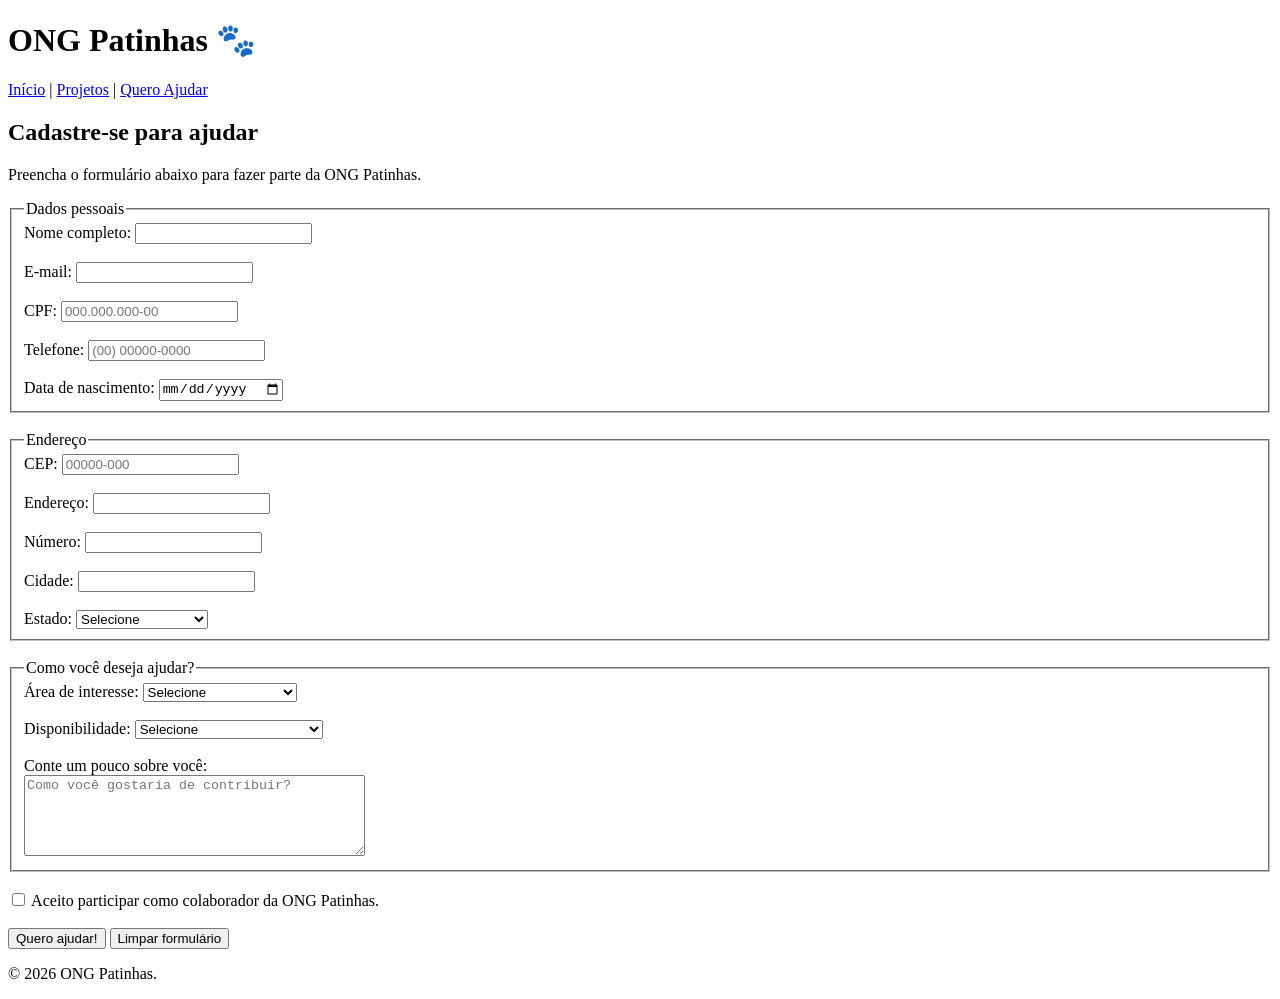
==== cadastro.html @ ae42e7f5 "Add files via upload" ====
<!DOCTYPE html>
<html lang="pt-BR">
<head>
    <meta charset="UTF-8">
    <meta name="viewport" content="width=device-width, initial-scale=1.0">
    <title>Quero Ajudar - ONG Patinhas</title>
</head>

<body>

    <header>
        <h1>ONG Patinhas 🐾</h1>

        <nav>
            <a href="index.html">Início</a> |
            <a href="projetos.html">Projetos</a> |
            <a href="cadastro.html">Quero Ajudar</a>
        </nav>
    </header>

    <main>
        <h2>Cadastre-se para ajudar</h2>

        <p>
            Preencha o formulário abaixo para fazer parte da ONG Patinhas.
        </p>

        <form action="#" method="post">

            <fieldset>
                <legend>Dados pessoais</legend>

                <label for="nome">Nome completo:</label>
                <input
                    type="text"
                    id="nome"
                    name="nome"
                    required
                    minlength="3"
                    maxlength="100"
                >
                <br><br>

                <label for="email">E-mail:</label>
                <input
                    type="email"
                    id="email"
                    name="email"
                    required
                >
                <br><br>

                <label for="cpf">CPF:</label>
                <input
                    type="text"
                    id="cpf"
                    name="cpf"
                    placeholder="000.000.000-00"
                    pattern="[0-9]{3}.[0-9]{3}.[0-9]{3}-[0-9]{2}"
                    maxlength="14"
                    required
                >
                <br><br>

                <label for="telefone">Telefone:</label>
<input
                    type="tel"
                    id="telefone"
                    name="telefone"
                    placeholder="(00) 00000-0000"
                    pattern="([0-9]{2}) [0-9]{5}-[0-9]{4}"
                    maxlength="15"
                    required
                >
                <br><br>

                <label for="nascimento">Data de nascimento:</label>
                <input
                    type="date"
                    id="nascimento"
                    name="nascimento"
                    required
                >
            </fieldset>

            <br>

            <fieldset>
                <legend>Endereço</legend>

                <label for="cep">CEP:</label>
                <input
                    type="text"
                    id="cep"
                    name="cep"
                    placeholder="00000-000"
                    pattern="[0-9]{5}-[0-9]{3}"
                    maxlength="9"
                    required
                >
                <br><br>
<label for="endereco">Endereço:</label>
                <input
                    type="text"
                    id="endereco"
                    name="endereco"
                    required
                >
                <br><br>

                <label for="numero">Número:</label>
                <input
                    type="number"
                    id="numero"
                    name="numero"
                    min="1"
                    required
                >
                <br><br>

                <label for="cidade">Cidade:</label>
                <input
                    type="text"
                    id="cidade"
                    name="cidade"
                    required
                >
                <br><br>

                <label for="estado">Estado:</label>
                <select id="estado" name="estado" required>
                    <option value="">Selecione</option>
                    <option value="MG">Minas Gerais</option>
                    <option value="SP">São Paulo</option>
                    <option value="RJ">Rio de Janeiro</option>
                    <option value="ES">Espírito Santo</option>
                    <option value="BA">Bahia</option>
                    <option value="PR">Paraná</option>
                    <option value="SC">Santa Catarina</option>
                    <option value="RS">Rio Grande do Sul</option>
                </select>
            </fieldset>

            <br>

            <fieldset>
                <legend>Como você deseja ajudar?</legend>

                <label for="ajuda">Área de interesse:</label>

                <select id="ajuda" name="ajuda" required>
                    <option value="">Selecione</option>
                    <option value="resgate">Resgate de animais</option>
                    <option value="lar-temporario">Lar temporário</option>
                    <option value="adocao">Adoção responsável</option>
                    <option value="doacao">Doação</option>
                    <option value="eventos">Eventos e campanhas</option>
                </select>

                <br><br>
                <label for="disponibilidade">Disponibilidade:</label>
                <select id="disponibilidade" name="disponibilidade" required>
                    <option value="">Selecione</option>
                    <option value="semana">Durante a semana</option>
                    <option value="fim-semana">Finais de semana</option>
                    <option value="ambos">Semana e finais de semana</option>
                </select>

                <br><br>

                <label for="mensagem">Conte um pouco sobre você:</label>
                <br>
                <textarea
                    id="mensagem"
                    name="mensagem"
                    rows="5"
                    cols="40"
                    maxlength="500"
                    placeholder="Como você gostaria de contribuir?"
                ></textarea>
            </fieldset>

            <br>

            <label>
                <input type="checkbox" name="termos" required>
                Aceito participar como colaborador da ONG Patinhas.
            </label>

            <br><br>

            <button type="submit">Quero ajudar!</button>
            <button type="reset">Limpar formulário</button>

        </form>
    </main>

    <footer>
        <p>&copy; 2026 ONG Patinhas.</p>
    </footer>

</body>
</html>
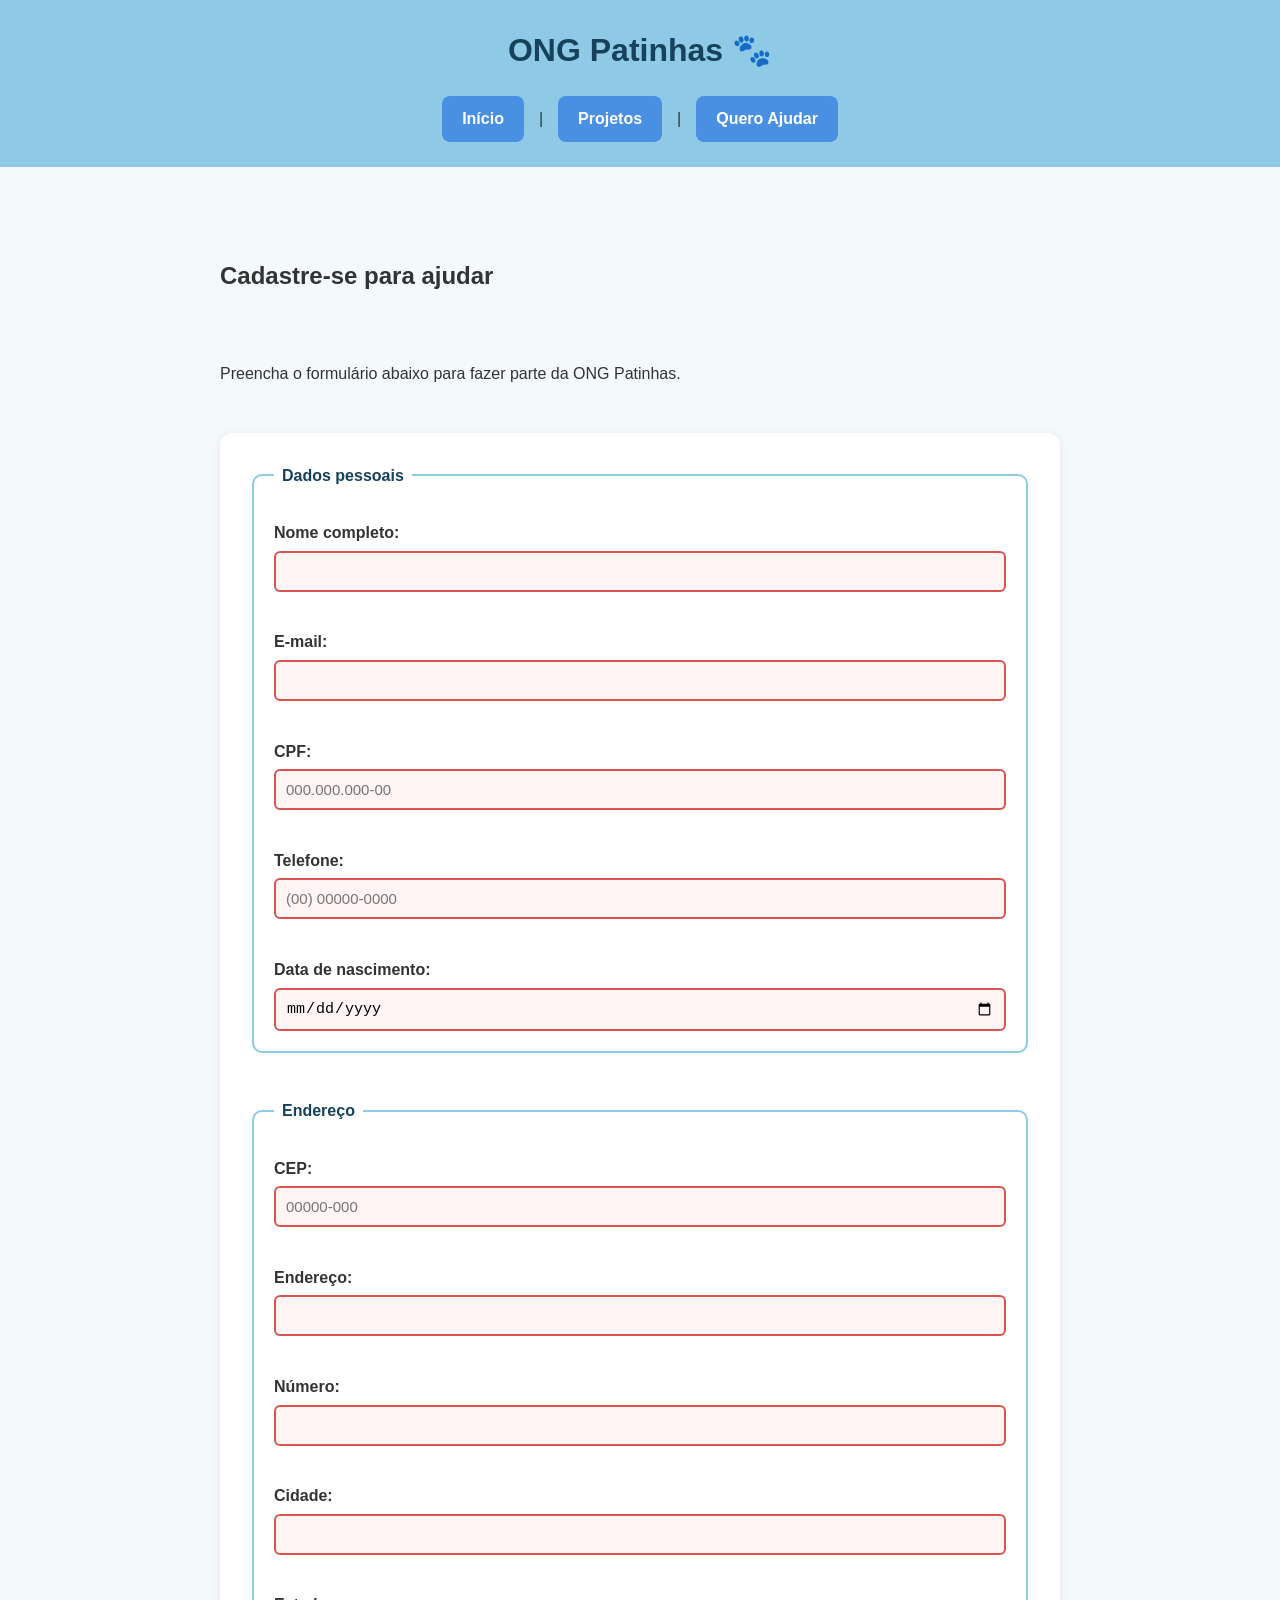
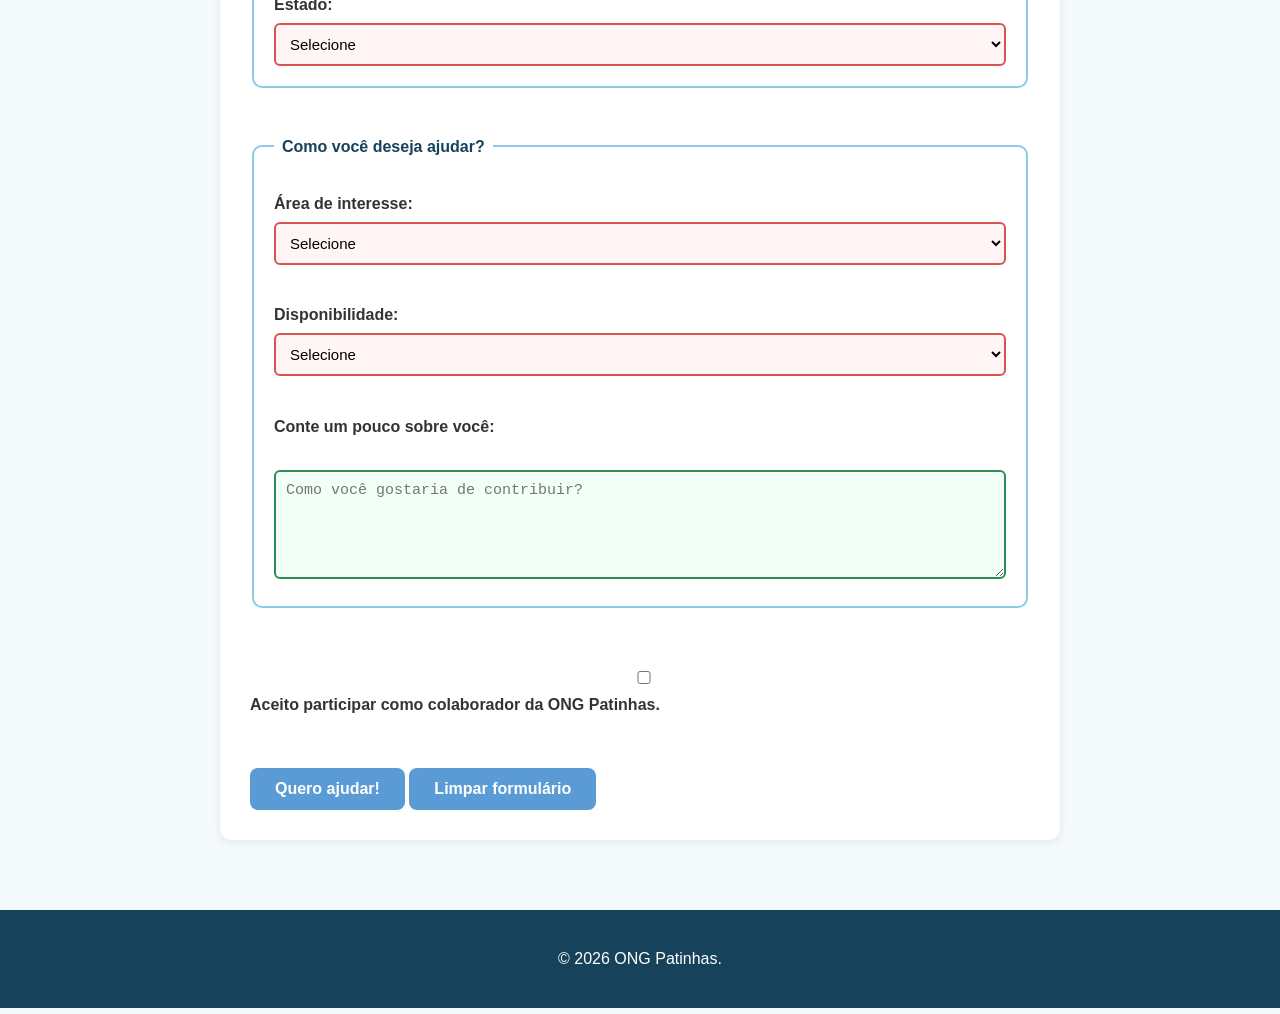
==== commit 6cd7c71a: "Add files via upload" ====
--- a/cadastro.html
+++ b/cadastro.html
@@ -4,6 +4,8 @@
     <meta charset="UTF-8">
     <meta name="viewport" content="width=device-width, initial-scale=1.0">
     <title>Quero Ajudar - ONG Patinhas</title>
+
+    <link rel="stylesheet" href="css/style.css">
 </head>
 
 <body>
--- a/css/style.css
+++ b/css/style.css
@@ -0,0 +1,478 @@
+:root {
+    /* Cores */
+    --cor-primaria: #4a90e2;
+    --cor-secundaria: #5b9bd5;
+    --cor-hover: #357abd;
+    --cor-cabecalho: #8ecae6;
+    --cor-fundo: #f4f9fc;
+    --cor-branco: #ffffff;
+    --cor-texto: #333333;
+    --cor-contraste: #16425b;
+    --cor-borda: #bbbbbb;
+    --cor-sombra: rgba(0, 0, 0, 0.08);
+
+    /* Tipografia */
+    --fonte-principal: Arial, sans-serif;
+    --fonte-xs: 15px;
+    --fonte-sm: 16px;
+    --fonte-md: 18px;
+    --fonte-lg: 26px;
+    --fonte-xl: 32px;
+
+    /* Espaçamentos */
+    --espaco-xs: 5px;
+    --espaco-sm: 10px;
+    --espaco-md: 15px;
+    --espaco-lg: 20px;
+    --espaco-xl: 25px;
+    --espaco-xxl: 30px;
+    --espaco-xxxl: 40px;
+
+    /* Bordas */
+    --raio-pequeno: 6px;
+    --raio-medio: 8px;
+    --raio-grande: 10px;
+    --raio-xl: 12px;
+}
+
+/* Configuração geral */
+* {
+    box-sizing: border-box;
+}
+
+body {
+    margin: 0;
+    font-family: var(--fonte-principal);
+    background-color: var(--cor-fundo);
+    color: var(--cor-texto);
+    line-height: 1.6;
+}
+
+/* Cabeçalho */
+header {
+    background-color: var(--cor-cabecalho);
+    text-align: center;
+    padding: var(--espaco-xl);
+    display: flex;
+    flex-direction: column;
+    align-items: center;
+}
+
+header h1 {
+    margin: 0 0 var(--espaco-lg);
+    color: var(--cor-contraste);
+    font-size: var(--fonte-xl);
+    text-align: center;
+}
+
+/* Menu */
+nav {
+    display: flex;
+    justify-content: center;
+    align-items: center;
+    gap: var(--espaco-md);
+}
+
+nav a {
+    background-color: var(--cor-primaria);
+    color: var(--cor-branco);
+    text-decoration: none;
+    padding: var(--espaco-sm) var(--espaco-lg);
+    border-radius: var(--raio-medio);
+    font-weight: bold;
+}
+
+nav a:hover {
+    background-color: var(--cor-hover);
+}
+
+/* Controle do menu hambúrguer */
+#menu-toggle {
+    display: none;
+}
+
+.menu-icon {
+    display: none;
+    font-size: 30px;
+    color: #16425b;
+    cursor: pointer;
+}
+
+/* Menu no computador */
+nav {
+    display: flex;
+    justify-content: center;
+    align-items: center;
+    gap: 15px;
+}
+
+nav a {
+    background-color: var(--cor-primaria);
+    color: white;
+    padding: 10px 20px;
+    border-radius: 8px;
+    text-decoration: none;
+    font-weight: bold;
+}
+
+nav a:hover {
+    background-color: var(--cor-hover);
+}
+
+/* Menu em dispositivos móveis */
+@media (max-width: 600px) {
+
+    .menu-icon {
+        display: block;
+        margin-top: 10px;
+    }
+
+    nav {
+        display: none;
+        flex-direction: column;
+        gap: 10px;
+        margin-top: 15px;
+    }
+
+    nav a {
+        width: 100%;
+        text-align: center;
+    }
+
+    /* Quando o menu é ativado */
+    #menu-toggle:checked ~ nav {
+        display: flex;
+    }
+}
+
+/* Conteúdo principal */
+main {
+    width: 80%;
+    max-width: 900px;
+    margin: var(--espaco-xxxl) auto;
+    padding: var(--espaco-xxl);
+
+    display:grid;
+    grid-template-columns: 1fr;
+    gap: 30px;
+}
+
+/* Seções */
+section {
+    background-color: var(--cor-branco);
+    margin-bottom: var(--espaco-xxl);
+    padding: var(--espaco-xxl);
+    border-radius: var(--raio-xl);
+    box-shadow: 0 2px 8px var(--cor-sombra);
+    display: flex;
+    flex-direction: column;
+}
+
+section h2 {
+    color: var(--cor-secundaria);
+    margin-top: 0;
+}
+
+/* Imagens */
+section img {
+    display: block;
+    max-width: 100%;
+    height: auto;
+    margin: var(--espaco-lg) auto;
+    border-radius: var(--raio-grande);
+}
+
+/* Listas */
+ul {
+    padding-left: var(--espaco-xl);
+}
+
+li {
+    margin-bottom: 8px;
+}
+
+/* Links */
+main a {
+    color: var(--cor-contraste);
+}
+
+/* Botão de ação */
+main a[href="cadastro.html"] {
+    display: inline-block;
+    background-color: var(--cor-secundaria);
+    color: var(--cor-branco);
+    padding: var(--espaco-sm) 18px;
+    border-radius: var(--raio-medio);
+    text-decoration: none;
+    font-weight: bold;
+    margin-top: var(--espaco-sm);
+}
+
+main a[href="cadastro.html"]:hover {
+    background-color: var(--cor-hover);
+}
+
+/* Formulários */
+form {
+    background-color: var(--cor-branco);
+    padding: var(--espaco-xxl);
+    border-radius: var(--raio-xl);
+    box-shadow: 0 2px 8px var(--cor-sombra);
+}
+
+fieldset {
+    border: 2px solid var(--cor-cabecalho);
+    border-radius: var(--raio-grande);
+    padding: var(--espaco-lg);
+    margin-bottom: var(--espaco-lg);
+}
+
+legend {
+    color: var(--cor-contraste);
+    font-weight: bold;
+    padding: 0 8px;
+}
+
+label {
+    display: block;
+    margin-top: 12px;
+    font-weight: bold;
+}
+
+input,
+select,
+textarea {
+    width: 100%;
+    padding: var(--espaco-sm);
+    margin-top: var(--espaco-xs);
+    border: 1px solid var(--cor-borda);
+    border-radius: var(--raio-pequeno);
+    font-size: var(--fonte-xs);
+}
+
+textarea {
+    resize: vertical;
+}
+
+/* Estados de validação dos formulários */
+
+input:valid,
+select:valid,
+textarea:valid {
+    border: 2px solid #2e8b57;
+    background-color: #f2fff7;
+}
+
+input:invalid,
+select:invalid,
+textarea:invalid {
+    border: 2px solid #d9534f;
+    background-color: #fff5f5;
+}
+
+/* Destaque quando o campo está sendo preenchido */
+input:focus,
+select:focus,
+textarea:focus {
+    outline: none;
+    box-shadow: 0 0 0 3px rgba(74, 144, 226, 0.25);
+}
+
+/* Botão do formulário */
+button,
+input[type="submit"] {
+    background-color: var(--cor-secundaria);
+    color: var(--cor-branco);
+    border: none;
+    padding: 12px var(--espaco-xl);
+    border-radius: var(--raio-medio);
+    font-size: var(--fonte-sm);
+    font-weight: bold;
+    cursor: pointer;
+}
+
+button:hover,
+input[type="submit"]:hover {
+    background-color: var(--cor-hover);
+}
+
+/* Rodapé */
+footer {
+    background-color: var(--cor-contraste);
+    color: var(--cor-branco);
+    text-align: center;
+    padding: var(--espaco-lg);
+    margin-top: var(--espaco-xxxl);
+}
+
+/* Responsividade */
+@media (max-width: 600px) {
+
+    header h1 {
+        font-size: var(--fonte-lg);
+    }
+
+    nav a {
+        display: inline-block;
+        margin: var(--espaco-xs);
+    }
+
+    main {
+        grid-template-columns: 1fr;
+        width: 100%;
+        padding: var(--espaco-sm);
+    }
+
+    section,
+    form {
+        padding: 18px;
+    }
+}
+
+/* =========================
+   BADGES
+========================= */
+
+.badge {
+    display: inline-block;
+    padding: 6px 12px;
+    margin: 5px;
+    border-radius: 15px;
+    font-size: 14px;
+    font-weight: bold;
+}
+
+.badge-disponivel {
+    background-color: #d9f2e3;
+    color: #176b3a;
+}
+
+.badge-adocao {
+    background-color: #dceeff;
+    color: #16425b;
+}
+
+.badge-urgente {
+    background-color: #ffe1e1;
+    color: #a52a2a;
+}
+
+
+/* =========================
+   CAIXAS DE ALERTA
+========================= */
+
+.alerta {
+    padding: 15px 20px;
+    margin: 10px 0;
+    border-radius: 8px;
+    border-left: 5px solid;
+}
+
+.alerta-sucesso {
+    background-color: #e8f8ee;
+    color: #176b3a;
+    border-color: #2e8b57;
+}
+
+.alerta-aviso {
+    background-color: #fff8df;
+    color: #765d00;
+    border-color: #d6a800;
+}
+
+
+/* =========================
+   TOAST
+========================= */
+
+.toast {
+    display: none;
+    margin-top: 15px;
+    padding: 15px 20px;
+    background-color: #16425b;
+    color: white;
+    border-radius: 8px;
+    box-shadow: 0 2px 8px var(--cor-sombra);
+}
+
+.toast.mostrar {
+    display: block;
+}
+/* Animais para adoção */
+
+.animais {
+    display: grid;
+    grid-template-columns: 1fr;
+    gap: 25px;
+}
+
+.animal-card {
+    background-color: #ffffff;
+    padding: 20px;
+    border-radius: 12px;
+    box-shadow: 0 2px 8px var(--cor-sombra);
+    text-align: center;
+}
+
+.animal-card img {
+    width: 100%;
+    height: 220px;
+    object-fit: cover;
+    border-radius: 10px;
+}
+
+.animal-card h3 {
+    color: var(--cor-contraste);
+    margin-bottom: 10px;
+}
+
+.botao-adotar {
+    display: inline-block;
+    background-color: var(--cor-primaria);
+    color: white;
+    padding: 10px 20px;
+    border-radius: 8px;
+    text-decoration: none;
+    font-weight: bold;
+    margin-top: 10px;
+}
+
+.botao-adotar:hover {
+    background-color: var(--cor-hover);
+}
+
+.controle-mensagem {
+    display: none;
+}
+
+.botao-enviar {
+    display: inline-block;
+    margin-top: 15px;
+    padding: 12px 25px;
+    background-color: var(--cor-primaria);
+    color: white;
+    border-radius: 8px;
+    font-weight: bold;
+    cursor: pointer;
+}
+
+.botao-enviar:hover {
+    background-color: var(--cor-hover);
+}
+
+.mensagem-sucesso {
+    display: none;
+    margin-top: 20px;
+    padding: 15px;
+    background-color: #e8f8ee;
+    color: #176b3a;
+    border: 2px solid #2e8b57;
+    border-radius: 8px;
+    text-align: center;
+    font-weight: bold;
+}
+
+.controle-mensagem:checked ~ .mensagem-sucesso {
+    display: block;
+}
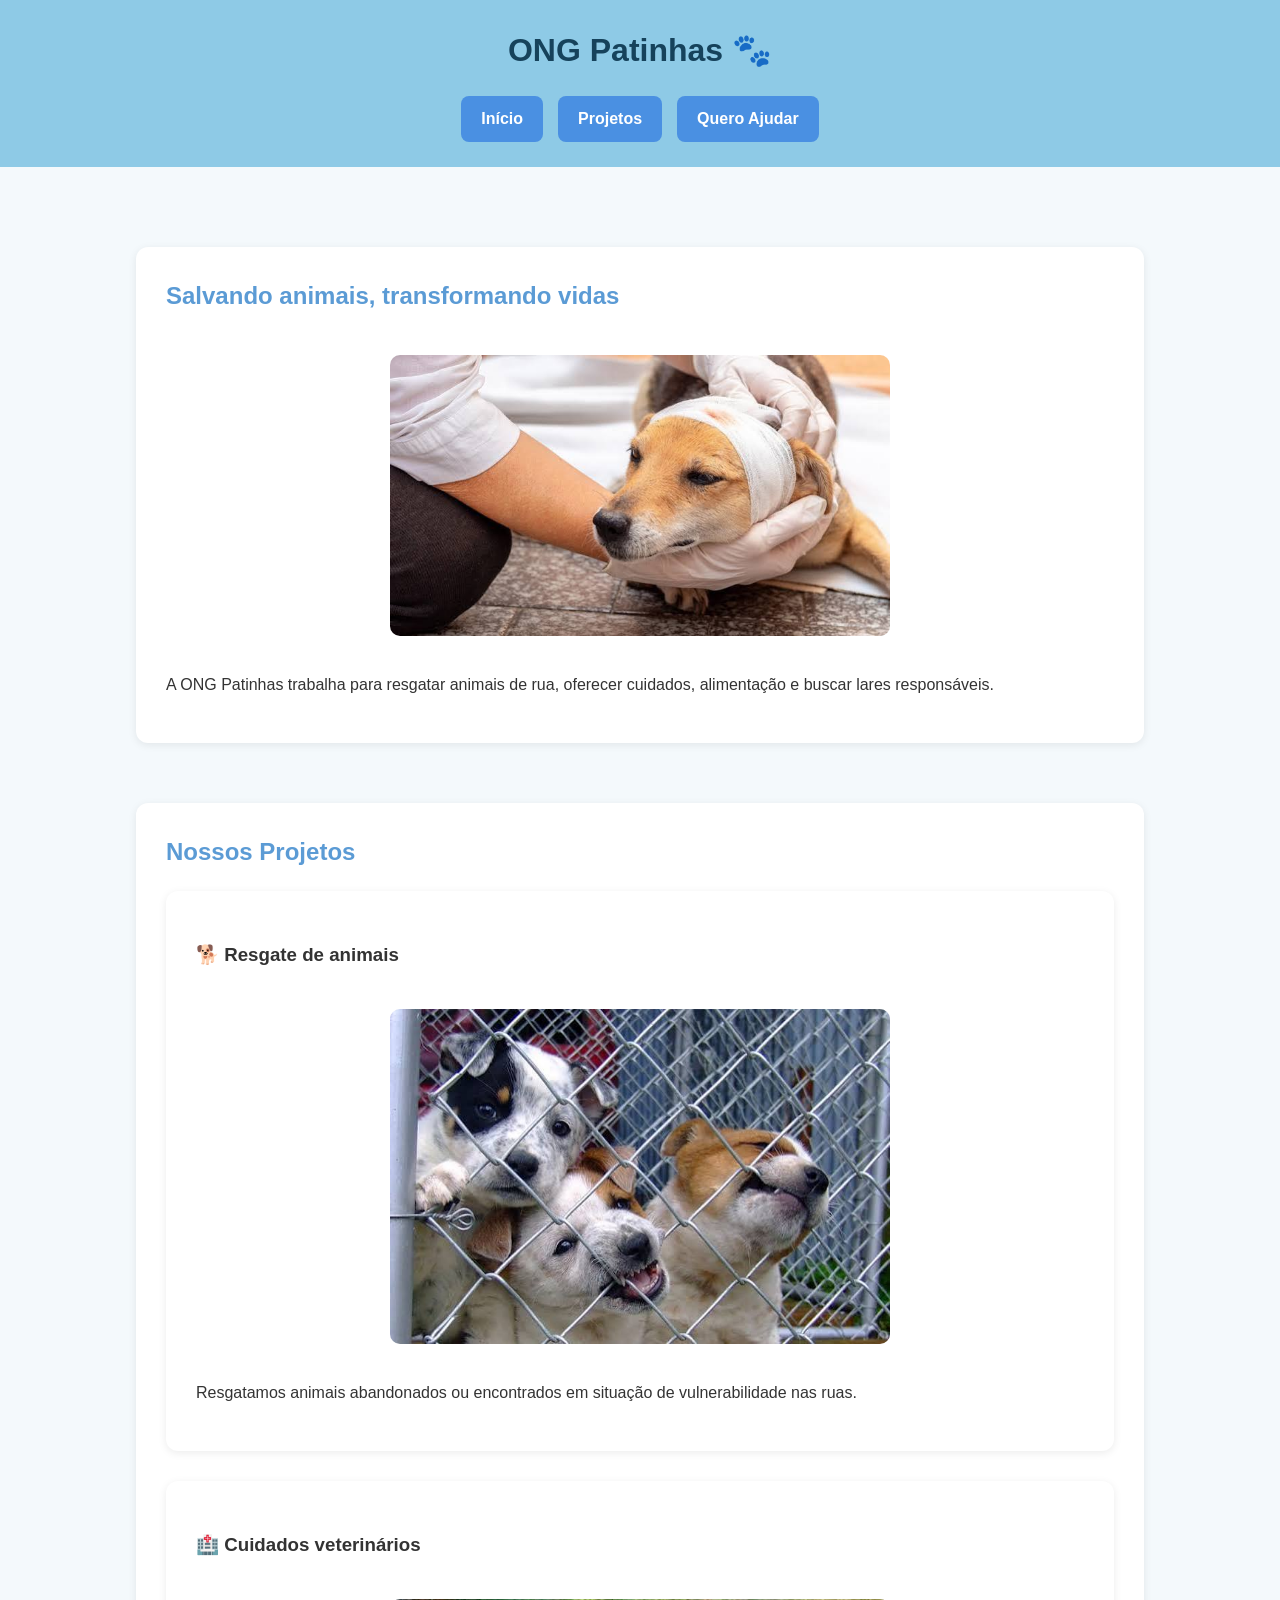
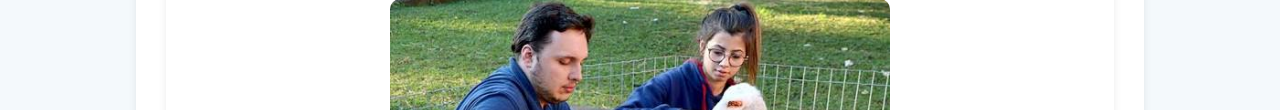
==== commit 486646ec: "updates" ====
--- a/cadastro.html
+++ b/cadastro.html
@@ -1,205 +1,4 @@
 <!DOCTYPE html>
-<html lang="pt-BR">
-<head>
-    <meta charset="UTF-8">
-    <meta name="viewport" content="width=device-width, initial-scale=1.0">
-    <title>Quero Ajudar - ONG Patinhas</title>
-
-    <link rel="stylesheet" href="css/style.css">
-</head>
-
-<body>
-
-    <header>
-        <h1>ONG Patinhas 🐾</h1>
-
-        <nav>
-            <a href="index.html">Início</a> |
-            <a href="projetos.html">Projetos</a> |
-            <a href="cadastro.html">Quero Ajudar</a>
-        </nav>
-    </header>
-
-    <main>
-        <h2>Cadastre-se para ajudar</h2>
-
-        <p>
-            Preencha o formulário abaixo para fazer parte da ONG Patinhas.
-        </p>
-
-        <form action="#" method="post">
-
-            <fieldset>
-                <legend>Dados pessoais</legend>
-
-                <label for="nome">Nome completo:</label>
-                <input
-                    type="text"
-                    id="nome"
-                    name="nome"
-                    required
-                    minlength="3"
-                    maxlength="100"
-                >
-                <br><br>
-
-                <label for="email">E-mail:</label>
-                <input
-                    type="email"
-                    id="email"
-                    name="email"
-                    required
-                >
-                <br><br>
-
-                <label for="cpf">CPF:</label>
-                <input
-                    type="text"
-                    id="cpf"
-                    name="cpf"
-                    placeholder="000.000.000-00"
-                    pattern="[0-9]{3}.[0-9]{3}.[0-9]{3}-[0-9]{2}"
-                    maxlength="14"
-                    required
-                >
-                <br><br>
-
-                <label for="telefone">Telefone:</label>
-<input
-                    type="tel"
-                    id="telefone"
-                    name="telefone"
-                    placeholder="(00) 00000-0000"
-                    pattern="([0-9]{2}) [0-9]{5}-[0-9]{4}"
-                    maxlength="15"
-                    required
-                >
-                <br><br>
-
-                <label for="nascimento">Data de nascimento:</label>
-                <input
-                    type="date"
-                    id="nascimento"
-                    name="nascimento"
-                    required
-                >
-            </fieldset>
-
-            <br>
-
-            <fieldset>
-                <legend>Endereço</legend>
-
-                <label for="cep">CEP:</label>
-                <input
-                    type="text"
-                    id="cep"
-                    name="cep"
-                    placeholder="00000-000"
-                    pattern="[0-9]{5}-[0-9]{3}"
-                    maxlength="9"
-                    required
-                >
-                <br><br>
-<label for="endereco">Endereço:</label>
-                <input
-                    type="text"
-                    id="endereco"
-                    name="endereco"
-                    required
-                >
-                <br><br>
-
-                <label for="numero">Número:</label>
-                <input
-                    type="number"
-                    id="numero"
-                    name="numero"
-                    min="1"
-                    required
-                >
-                <br><br>
-
-                <label for="cidade">Cidade:</label>
-                <input
-                    type="text"
-                    id="cidade"
-                    name="cidade"
-                    required
-                >
-                <br><br>
-
-                <label for="estado">Estado:</label>
-                <select id="estado" name="estado" required>
-                    <option value="">Selecione</option>
-                    <option value="MG">Minas Gerais</option>
-                    <option value="SP">São Paulo</option>
-                    <option value="RJ">Rio de Janeiro</option>
-                    <option value="ES">Espírito Santo</option>
-                    <option value="BA">Bahia</option>
-                    <option value="PR">Paraná</option>
-                    <option value="SC">Santa Catarina</option>
-                    <option value="RS">Rio Grande do Sul</option>
-                </select>
-            </fieldset>
-
-            <br>
-
-            <fieldset>
-                <legend>Como você deseja ajudar?</legend>
-
-                <label for="ajuda">Área de interesse:</label>
-
-                <select id="ajuda" name="ajuda" required>
-                    <option value="">Selecione</option>
-                    <option value="resgate">Resgate de animais</option>
-                    <option value="lar-temporario">Lar temporário</option>
-                    <option value="adocao">Adoção responsável</option>
-                    <option value="doacao">Doação</option>
-                    <option value="eventos">Eventos e campanhas</option>
-                </select>
-
-                <br><br>
-                <label for="disponibilidade">Disponibilidade:</label>
-                <select id="disponibilidade" name="disponibilidade" required>
-                    <option value="">Selecione</option>
-                    <option value="semana">Durante a semana</option>
-                    <option value="fim-semana">Finais de semana</option>
-                    <option value="ambos">Semana e finais de semana</option>
-                </select>
-
-                <br><br>
-
-                <label for="mensagem">Conte um pouco sobre você:</label>
-                <br>
-                <textarea
-                    id="mensagem"
-                    name="mensagem"
-                    rows="5"
-                    cols="40"
-                    maxlength="500"
-                    placeholder="Como você gostaria de contribuir?"
-                ></textarea>
-            </fieldset>
-
-            <br>
-
-            <label>
-                <input type="checkbox" name="termos" required>
-                Aceito participar como colaborador da ONG Patinhas.
-            </label>
-
-            <br><br>
-
-            <button type="submit">Quero ajudar!</button>
-            <button type="reset">Limpar formulário</button>
-
-        </form>
-    </main>
-
-    <footer>
-        <p>&copy; 2026 ONG Patinhas.</p>
-    </footer>
-
-</body>
-</html>
+<html lang="pt-BR"><head><meta charset="UTF-8"><meta name="viewport" content="width=device-width, initial-scale=1.0">
+<meta http-equiv="refresh" content="0; url=index.html#cadastro"><title>Quero Ajudar - ONG Patinhas</title></head>
+<body><p>Redirecionando para Quero Ajudar...</p></body></html>
